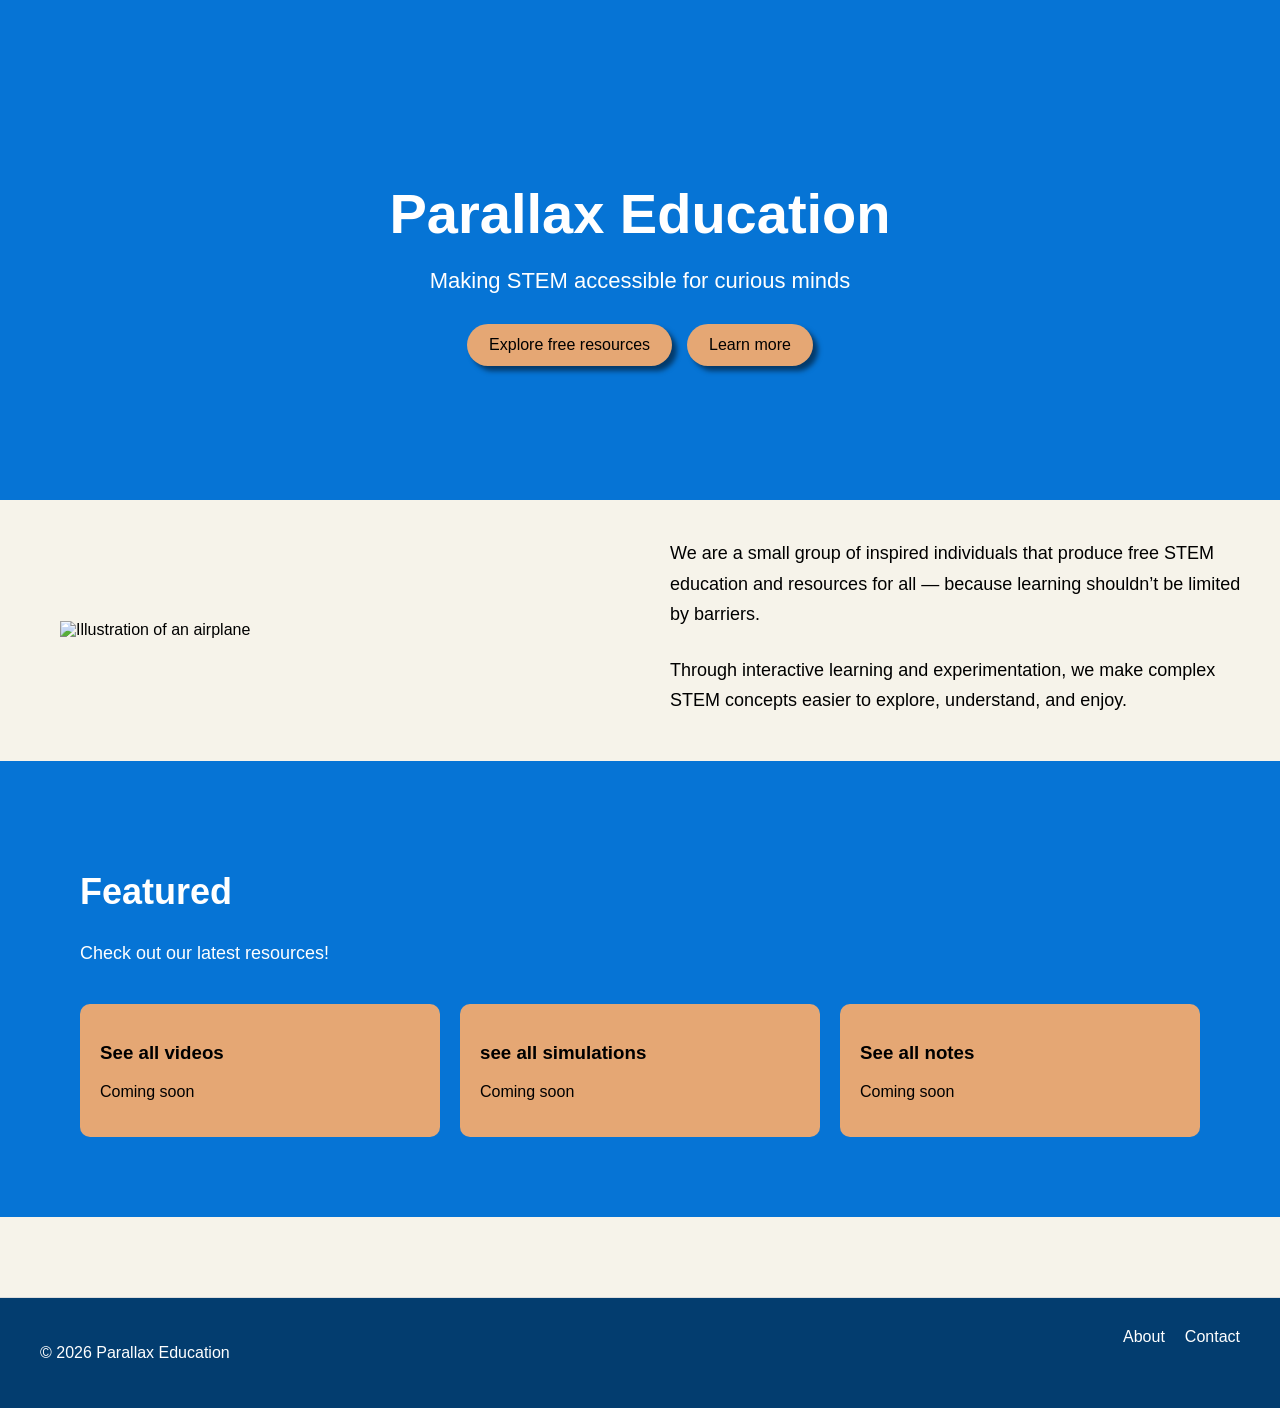
==== index.html @ ce4eea06 "first commit" ====
<!DOCTYPE html>
<html lang="en">

<head>
    <meta charset="UTF-8">
    <meta name="viewport" content="width=device-width, initial-scale=1.0">
    <title>Parallax Education</title>
    <link rel="stylesheet" href="/css/style.css">
</head>

<body class="container">
    <main class="homepage">

        <!-- HERO -->
        <section class="hero">
            <header class="hero-content">

                <h1 class="home-title">Parallax Education</h1>
                <h3>Making STEM accessible for curious minds</h3>

                <nav class="hero-buttons">
                    <button class="button button-primary" onclick="window.location.href='/notes/'">
                        Explore free resources
                    </button>
                    <button class="button button-secondary">
                        Learn more
                    </button>
                </nav>

            </header>
        </section>

        <!-- INTRODUCTION -->
        <section class="intro">
            <figure class="intro-image">
                <img src="/assets/images/plane.png" alt="Illustration of an airplane">
            </figure>

            <article class="intro-text">
                <p>
                    We are a small group of inspired individuals that
                    produce free STEM education and resources for all —
                    because learning shouldn’t be limited by barriers.
                </p>
                <p>
                    Through interactive learning and experimentation,
                    we make complex STEM concepts easier to explore,
                    understand, and enjoy.
                </p>
            </article>
        </section>

        <!-- FEATURED -->
        <section class="featured">
            <header class="featured-intro">
                <h2>Featured</h2>
                <p>
                    Check out our latest resources!
                </p>
            </header>

            <!-- FEATURED CARDS -->
            <section class="featured-cards">
                <article class="featured-card">
                    <h3>See all videos</h3>
                    <p>Coming soon</p>
                </article>

                <article class="featured-card">
                    <h3>see all simulations</h3>
                    <p>Coming soon</p>
                </article>

                <article class="featured-card">
                    <h3>See all notes</h3>
                    <p>Coming soon</p>
                </article>
            </section>
        </section>
    </main>

    <footer id="footer"></footer>

    <script src="/js/main.js"></script>
</body>
</html>
---- css/style.css ----
/*
blue heading - 0674D5
header color - 033D6F
main bg color - F6F3EA
*/


/* General page styles */


.site-header{
    background-color: #033D6F;
    color: white;
    padding: 10px;
}

.navigation {
    display: flex;
    gap: 20px;
}

.navigation a:hover {
    text-decoration: underline;
}

body {
    font-family: Arial, sans-serif;
    color: black;
    background-color: #F6F3EA;
    padding: 0px;
    margin: 0px
}


h1 {
    color: #0674D5
}

a {
    text-decoration: none;
    color: inherit;
}




/* HOMEPAGE */

.homepage {
    background-color: #0674D5;
}

.home-title {
    color: white;
}

.hero {
    min-height: 500px;
    display: flex;
    align-items: center;
    justify-content: center;
    text-align: center;
}

.hero h1 {
    font-size: 56px;
    margin-bottom: 10px;
}

.hero h3 {
    font-size: 22px;
    font-weight: normal;
    margin-bottom: 30px;
    color: white;
}


.hero-buttons {
    display: flex;
    justify-content: center;
    gap: 15px;
}

.button {
    padding: 12px 22px;
    border: none;
    border-radius: 6px;

    font-size: 16px;
    cursor: pointer;
    background: #E5A774;
    border-radius: 25px;
    box-shadow: 5px 5px 5px rgba(0,0,0,0.5);
}



.intro {
    display: grid;
    grid-template-columns: 1fr 1fr;
    gap: 60px;
    align-items: center;
    padding: 80px 0;
    background-color: #F6F3EA;
    padding: 20px
}

.intro-image img {
    width: 100%;
}

.intro-text {
    font-size: 18px;
    line-height: 1.7;
}

.intro-text p {
    margin-bottom: 25px;
}


/* FEATURED */

.featured {
    padding: 80px;
}

.featured-intro {
    margin-bottom: 40px;
}

.featured-intro h2 {
    font-size: 36px;
    color: white;
}

.featured-intro p {
    font-size: 18px;
    color: white;
}


/* FEATURED CARDS */

.featured-cards {
    display: grid;
    grid-template-columns: repeat(3, 1fr);
    gap: 20px;
}

.featured-card {
    padding: 20px;
    border-radius: 10px;
    background-color: #E5A774;
}



/* Footer */
.site-footer {
    margin-top: 80px;
    padding: 30px 40px;

    border-top: 1px solid #ddd;
    background-color: #033D6F;
    color: white;

    display: flex;
    justify-content: space-between;
}

.footer-links {
    display: flex;
    gap: 20px;
}
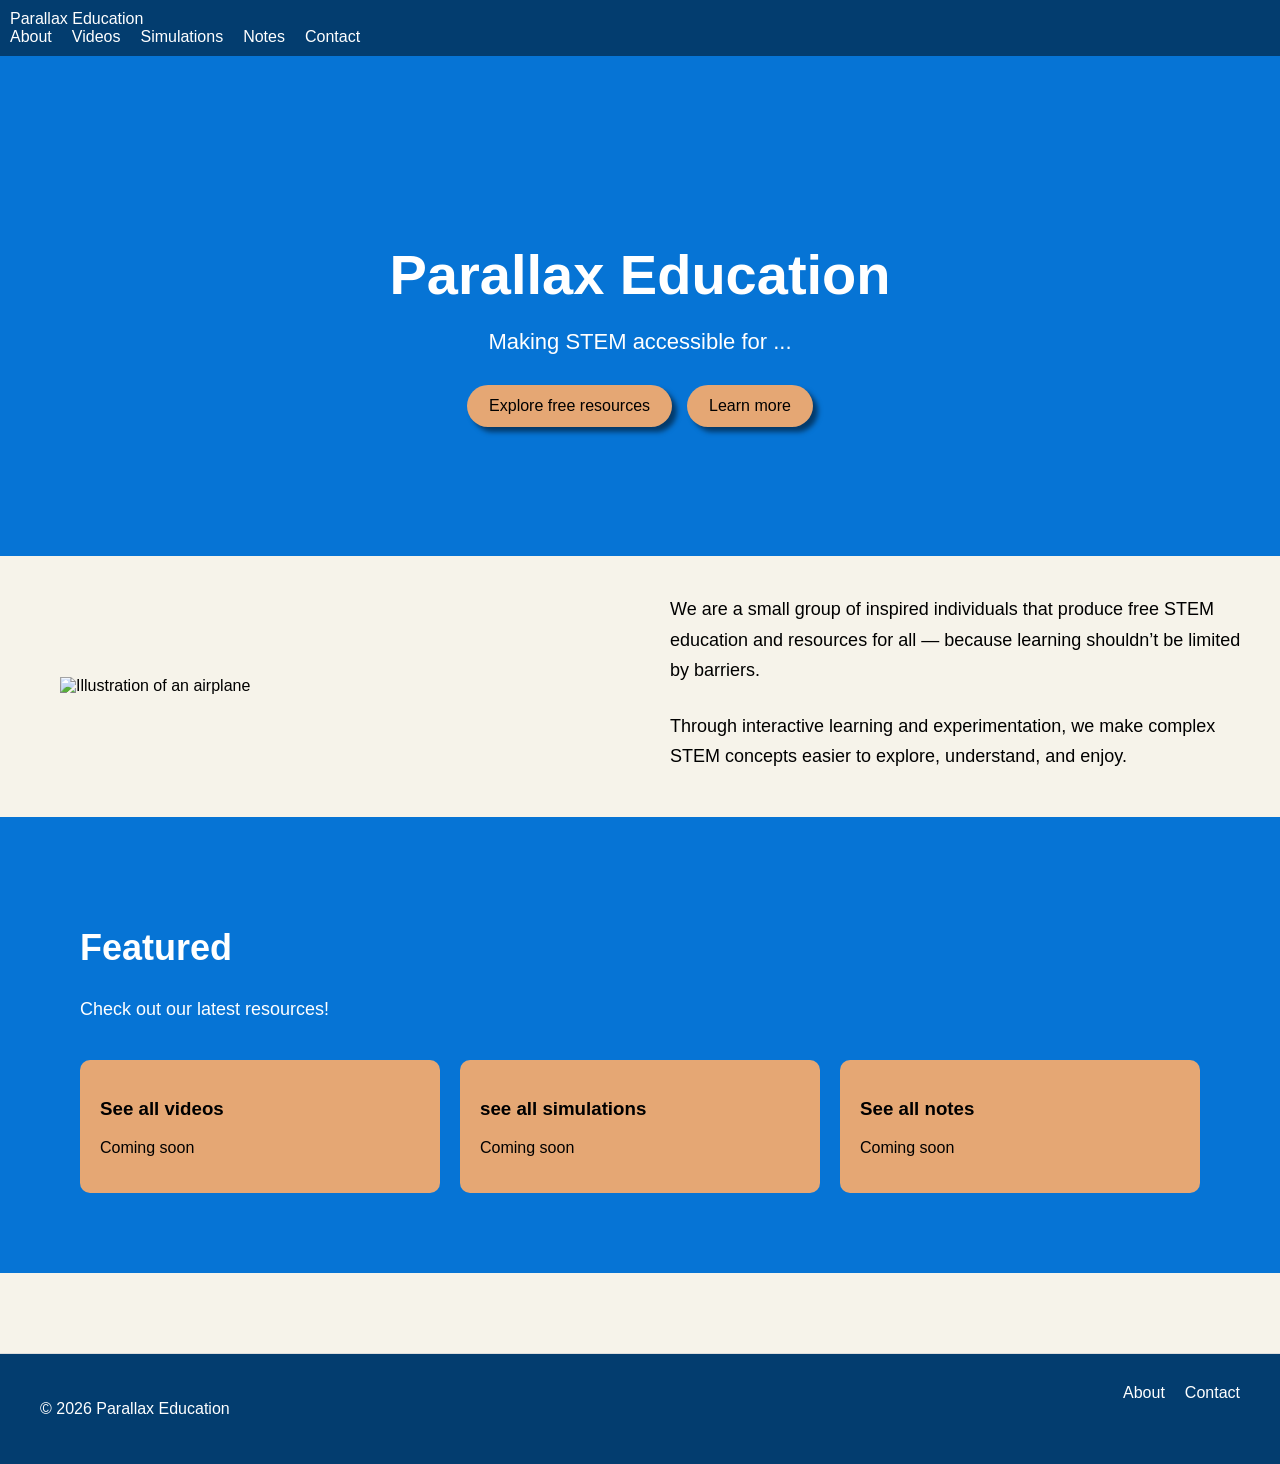
==== commit bcac0376: "updated pages" ====
--- a/index.html
+++ b/index.html
@@ -9,26 +9,27 @@
     <link rel="stylesheet" href="/css/style.css">
 </head>
 
-<body class="container">
+<body>
+    <header id="header"></header>
     <main class="homepage">
 
         <!-- HERO -->
         <section class="hero">
-            <header class="hero-content">
+            <section class="hero-content">
 
                 <h1 class="home-title">Parallax Education</h1>
-                <h3>Making STEM accessible for curious minds</h3>
+                <h3>Making STEM accessible for ...</h3>
 
                 <nav class="hero-buttons">
-                    <button class="button button-primary" onclick="window.location.href='/notes/'">
+                    <a class="button button-primary" href="/notes/">
                         Explore free resources
-                    </button>
-                    <button class="button button-secondary">
+                    </a>
+                    <a class="button button-secondary" href="/about.html">
                         Learn more
-                    </button>
+                    </a>
                 </nav>
 
-            </header>
+            </section>
         </section>
 
         <!-- INTRODUCTION -->
--- a/css/style.css
+++ b/css/style.css
@@ -87,15 +87,19 @@
     padding: 12px 22px;
     border: none;
     border-radius: 6px;
-
     font-size: 16px;
     cursor: pointer;
     background: #E5A774;
     border-radius: 25px;
     box-shadow: 5px 5px 5px rgba(0,0,0,0.5);
+    transition: transform 0.1s ease;
 }
 
+.button:active {
+    transform: translate(3px, 3px);
+    box-shadow: 0px 0px 0px;
 
+}
 
 .intro {
     display: grid;
@@ -142,7 +146,7 @@
 }
 
 
-/* FEATURED CARDS */
+/* featured cards */
 
 .featured-cards {
     display: grid;
@@ -162,11 +166,9 @@
 .site-footer {
     margin-top: 80px;
     padding: 30px 40px;
-
     border-top: 1px solid #ddd;
     background-color: #033D6F;
     color: white;
-
     display: flex;
     justify-content: space-between;
 }
@@ -179,8 +181,10 @@
 
 
 
+/* ABOUT US PAGE */
+
+.about-us-page{
+    padding: 0px
+}
 
 
-
-
-
